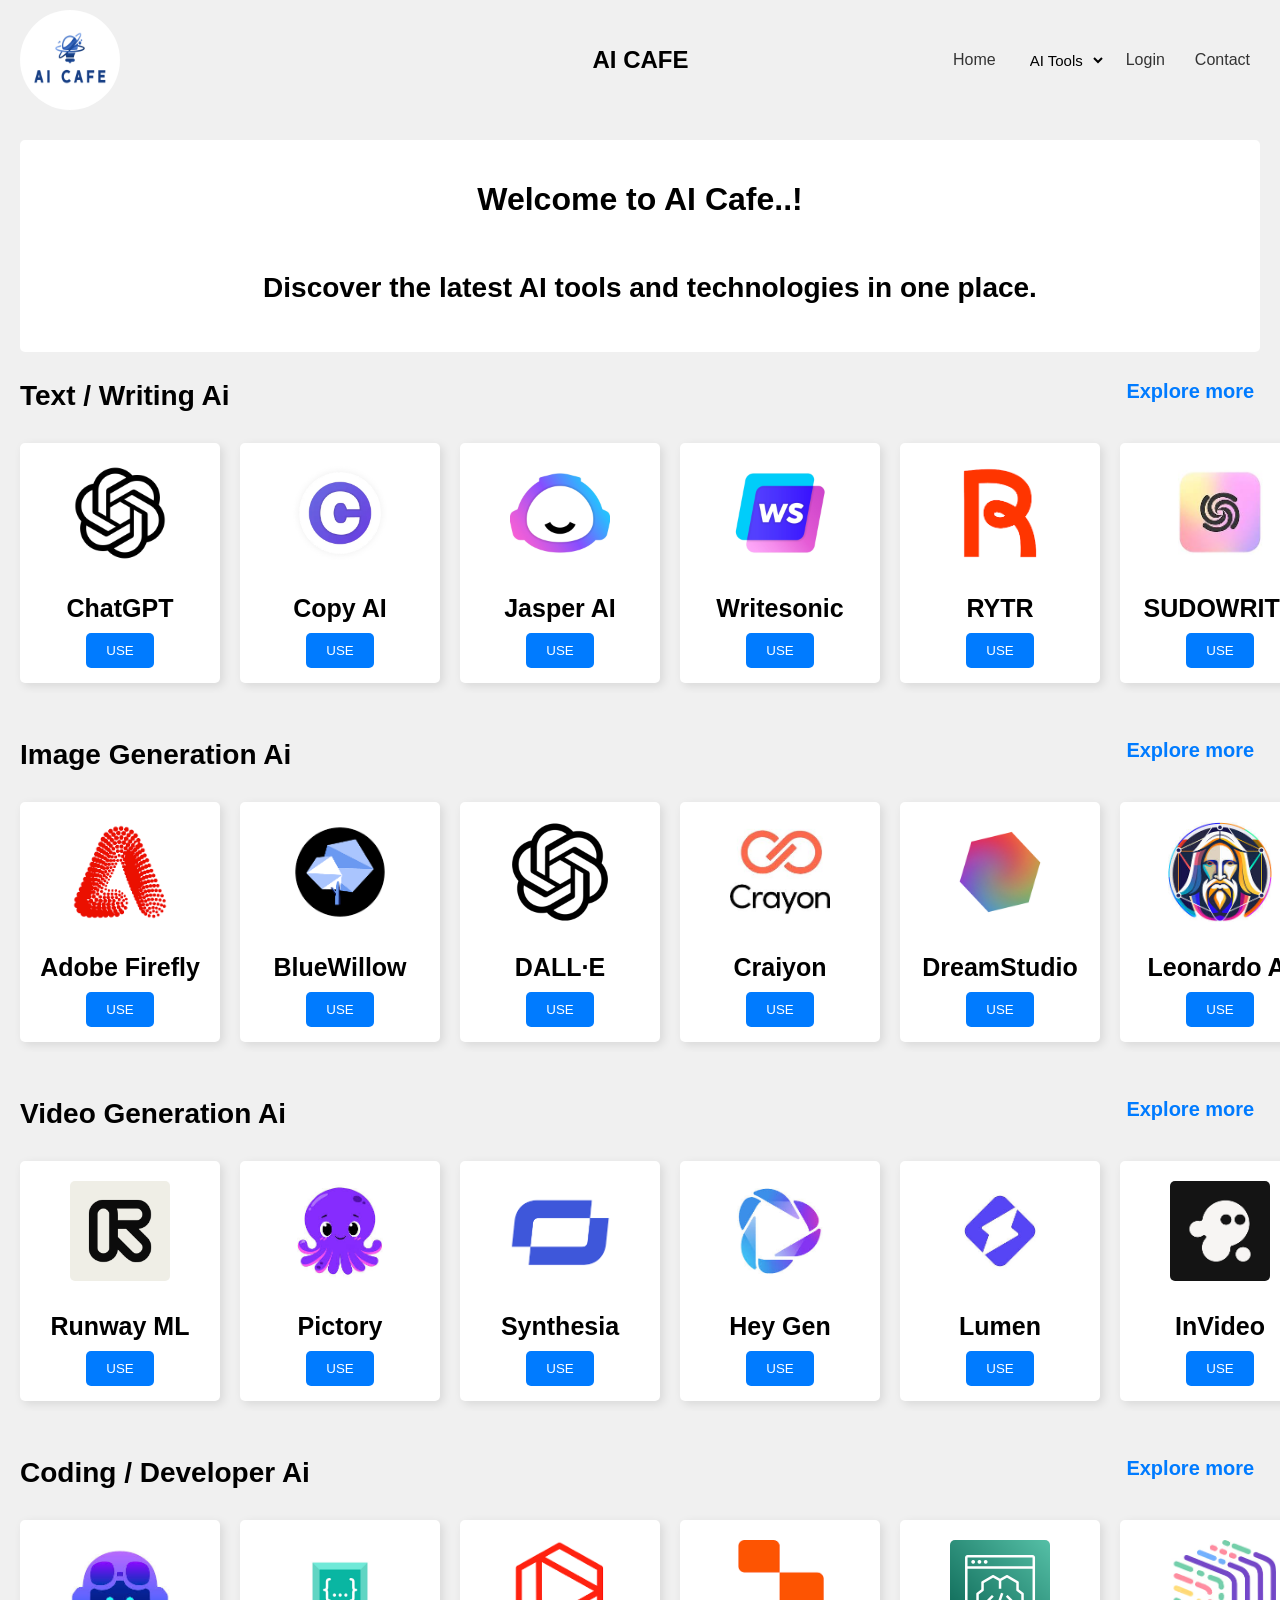
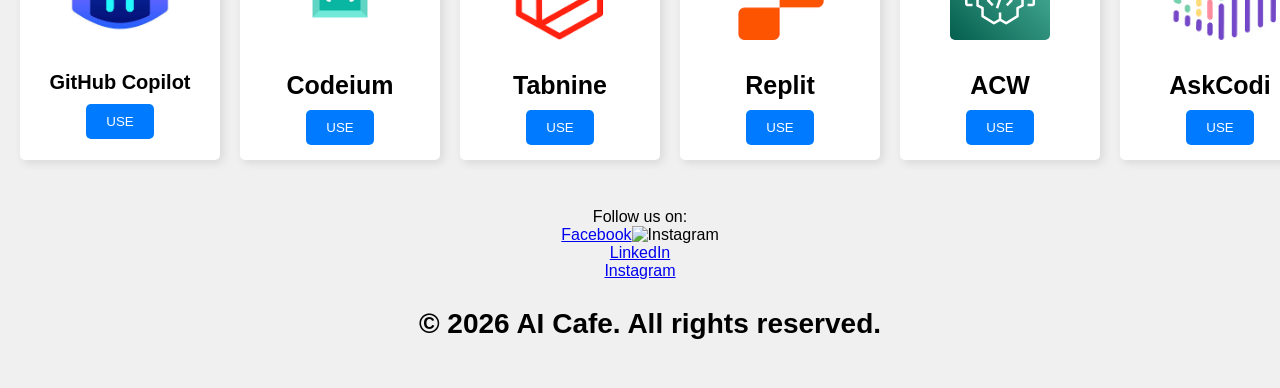
==== index.html @ f43bdcdd "first commit" ====
<!doctype html>
<html lang="en">
  <head>
    <meta charset="UTF-8" />
    <meta name="viewport" content="width=device-width, initial-scale=1.0" />
    <title>Ai cafe</title>
    <link rel="shortcut icon" href="./images/Ai-cafe.png" type="image/x-icon">
</head>
    <style>
      body {
        margin: 0;
        padding: 0;
        font-family: Arial, sans-serif;
        background-color: #f0f0f0;
    
      }
      header h1 {
         display: flex;
         font-size: 24px;
         margin-left: 20%;
      }

      header {
        display: flex;
       justify-content: space-between;
        align-items: center;
        background-color: #f0f0f0;
        padding: 10px 20px;
      }

      nav ul {
        list-style-type: none;
        display: flex;
        gap: 20px;
      }

      nav ul li {
        margin-right: 10px;
      }

      li a {
        text-decoration: none;
        color: #333;
      }

      select {
        padding: 0px;
        border: none;
        outline: none;
        font-size: 15px;
        width: 80px;
        background-color: #f0f0f0;
      }
      header img {
        width: 100px;
        height: 100px;
        border-radius: 50%;
      }
      #wel {
        margin: 20px;
        padding: 20px;
        background-color: white;
        border-radius: 5px;
        text-align: center;
      }
      #wel h1 {
        font-size: 32px;
        display: inline-block;
        overflow: hidden;
        white-space: nowrap;
        animation:
         typing 4s steps(15) infinite,
         blink .5s step-end infinite;
      }
      @keyframes typing {
         0% {clip-path: inset(0 100% 0 0);}
          40% {clip-path: inset(0 0 0 0);}
           60% {clip-path: inset(0 0 0 0);}          
            100% {clip-path: inset(0 100% 0 0);}
        }
        @keyframes cursor {
                 50%{border-color: transparent}}
      
      .grid {
        display: flex;
      gap: 20px;
      overflow-x: auto;
      overflow-y: hidden;
      padding: 10px 20px;
      scroll-behavior: smooth;
      scrollbar-width: none;
        margin-top: -50px;
      }
      .item {
        background-color: white;
        padding: 10px;
        border-radius: 5px;
        text-align: center;
        flex: 0 0 auto;
        height: 220px;
        width: 180px;
        text-align: center;
        box-shadow: 3px 3px 10px rgba(0, 0, 0, 0.1);
        
      }
      .item img {
        width: auto;
        height: 100px;
        border-radius: 5px;
        margin-top: 10px;
      }
      p{
        font-size: 28px;
        font-weight: bold;
        margin-left: 20px;
      }
      .item:hover {
        background-color: #e0e0e0;
        transform: translateY(-5px);
        transition: transform 0.3s ease;
      }
      .item p {
        font-size: 25px;
        margin: 10px;
        margin-top: 15%;
      }
      .item button {
        padding: 10px 20px;
        background-color: #007bff;
        color: white;
        border: none;
        border-radius: 5px;
        cursor: pointer;
      }
      #See {
        margin-left: 88%;
        font-size: 20px;
        color: #007bff;
        cursor: pointer;
      }
    </style>
  </head>

  <body>
    <header>
      <img src="./images/Ai-cafe.png" alt="hel">
      <h1>AI CAFE</h1>
      <nav>
        <ul>
          <li><a href="#">Home</a></li>
          <select>
            <option>AI Tools</option>
            <option>Text/Writing Ai</option>
            <option>Image Generation Ai</option>
            <option>Video Creation Ai</option>
            <option>Coding/Development Ai</option>
            <option>Voice&Speech Ai</option>
            <option>Chatbot Ai</option>
            <option>Design Ai</option>
            <option>Productivtiy Ai</option>
            <option>Education AI</option>
            <option>Marketing Ai</option>
          </select>
          <li><a href="#">Login</a></li>
          <li><a href="#">Contact </a></li>
        </ul>
      </nav>
    </header>
    <div id="wel">
        <h1 style="text-align: center;">Welcome to AI Cafe..!</h1>
        <p>Discover the latest AI tools and technologies in one place.</p>
    </div>
    <p>Text / Writing Ai</p>
    <P id="See"><a href="#" style="text-decoration: none; color: #007bff;
     position: relative;
     top: -60px;">Explore more</a></P>
    <div class="grid">
    <div class="item">
      <img src="./images/text ai/ChatGPT-Logo.png" alt="">
      <p>ChatGPT</p>
      <button>USE</button>
    </div>
    <div class="item">
      <img src="./images/text ai/copy-ai-badge.webp" alt="" >
      <p>Copy AI</p>
      <button>USE</button>
    </div>
    <div class="item">
      <img src="./images/text ai/jasper-ai.jpg" alt="" >
      <p>Jasper AI</p>
      <button>USE</button>
    </div>
    <div class="item">
      <img src="./images/text ai/writesonic.jpg" alt="">
      <p>Writesonic</p>
      <button>USE</button>
    </div>
    <div class="item">
      <img src="./images/text ai/RYTR.png" alt="">
      <p>RYTR</p>
      <button>USE</button>
    </div>
    <div class="item">
      <img src="./images/text ai/SUDOWRITE.jpg" alt="">
      <p>SUDOWRITE</p>
      <button>USE</button>
    </div>
    <div class="item">
      <img src="./images/text ai/Notion_app_logo.png" alt="">
      <p>Notion AI</p>
      <button>USE</button>
    </div>
    </div><br>

    <p>Image Generation Ai</p>
    <P id="See"><a href="#" style="text-decoration: none; color: #007bff;
     position: relative;
     top: -60px;">Explore more</a></P>
    <div class="grid">
    <div class="item">
      <img src="./images/image-generation/adoby-firefly.png" alt="">
      <p>Adobe Firefly</p>
      <button>USE</button>
    </div>
    <div class="item">
      <img src="./images/image-generation/bluewillow.png" alt="" >
      <p>BlueWillow</p>
      <button>USE</button>
    </div>
    <div class="item">
      <img src="./images/image-generation/DALL-E.png" alt="" >
      <p>DALL·E</p>
      <button>USE</button>
    </div>
    <div class="item">
      <img src="./images/image-generation/craiyon.jpg" alt="">
      <p>Craiyon</p>
      <button>USE</button>
      </div>
      <div class="item">
      <img src="./images/image-generation/dreamstudio-icon-filled-256.png" alt="" >
      <p>DreamStudio</p>
      <button>USE</button>
    </div>
    <div class="item">
      <img src="./images/image-generation/leonarado.jpg" alt="" >
      <p>Leonardo AI</p>
      <button>USE</button>
    </div>
    <div class="item">
      <img src="./images/image-generation/midjourney.png" alt="">
      <p>Midjourney</p>
      <button>USE</button>
    </div>
      </div><br>
      <p>Video Generation Ai</p>
    <P id="See"><a href="#" style="text-decoration: none; color: #007bff;
     position: relative;
     top: -60px;">Explore more</a></P>
    <div class="grid">
    <div class="item">
      <img src="./images/video-generation/runway-ml.png" alt="">
      <p>Runway ML</p>
      <button>USE</button>
    </div>
    <div class="item">
      <img src="./images/video-generation/pictory.jpg" alt="" >
      <p>Pictory</p>
      <button>USE</button>
    </div>
    <div class="item">
      <img src="./images/video-generation/synthesia.png" alt="" >
      <p>Synthesia</p>
      <button>USE</button>
    </div>
    <div class="item">
      <img src="./images/video-generation/hey-gen.jpg" alt="">
      <p>Hey Gen</p>
      <button>USE</button>
      </div>
      <div class="item">
      <img src="./images/video-generation/lumen.jpg" alt="" >
      <p>Lumen</p>
      <button>USE</button>
    </div>
    <div class="item">
      <img src="./images/video-generation/invideo.png" alt="" >
      <p>InVideo</p>
      <button>USE</button>
    </div>
    <div class="item">
      <img src="./images/video-generation/veed.png" alt="">
      <p>Veed.io</p>
      <button>USE</button>
    </div>
      </div><br>
      <p>Coding / Developer Ai</p>
    <P id="See"><a href="#" style="text-decoration: none; color: #007bff;
     position: relative;
     top: -60px;">Explore more</a></P>
    <div class="grid">
    <div class="item">
      <img src="./images/coding/github-copilot.jpg" alt="">
      <p style="font-size: 20px;">GitHub Copilot</p>
      <button>USE</button>
    </div>
    <div class="item">
      <img src="./images/coding/Codeium.jpg" alt="" >
      <p>Codeium</p>
      <button>USE</button>
    </div>
    <div class="item">
      <img src="./images/coding/tabnine.png" alt="" >
      <p>Tabnine</p>
      <button>USE</button>
    </div>
    <div class="item">
      <img src="./images/coding/replit.png" alt="">
      <p>Replit</p>
      <button>USE</button>
      </div>
      <div class="item">
      <img src="./images/coding/amazone-code-wishper.png" alt="" >
      <p>ACW</p>
      <button>USE</button>
    </div>
    <div class="item">
      <img src="./images/coding/askcodi.avif" alt="" >
      <p>AskCodi</p>
      <button>USE</button>
    </div>
    <div class="item">
      <img src="./images/coding/mutable.jpg" alt="">
      <p>Mutable</p>
      <button>USE</button>
    </div>
      </div><br>
      <footer style="text-align: center; padding: 20px; background-color: #f0f0f0;">
        <div class="about">
          Follow us on: <br>
          <a href="https://www.facebook.com/AIcafe" target="_blank">Facebook</a><img src="./images/about/instagram.avif" alt="Instagram" style="width: 50px; height: 50px;"> <br>
          <a href="https://www.linkedin.com/company/aicafe" target="_blank">LinkedIn</a> <br>
          <a href="https://www.instagram.com/AIcafe" target="_blank">Instagram</a>
        </div>
        <p>&copy; 2026 AI Cafe. All rights reserved.</p>
      </footer>
     </body>
</html>
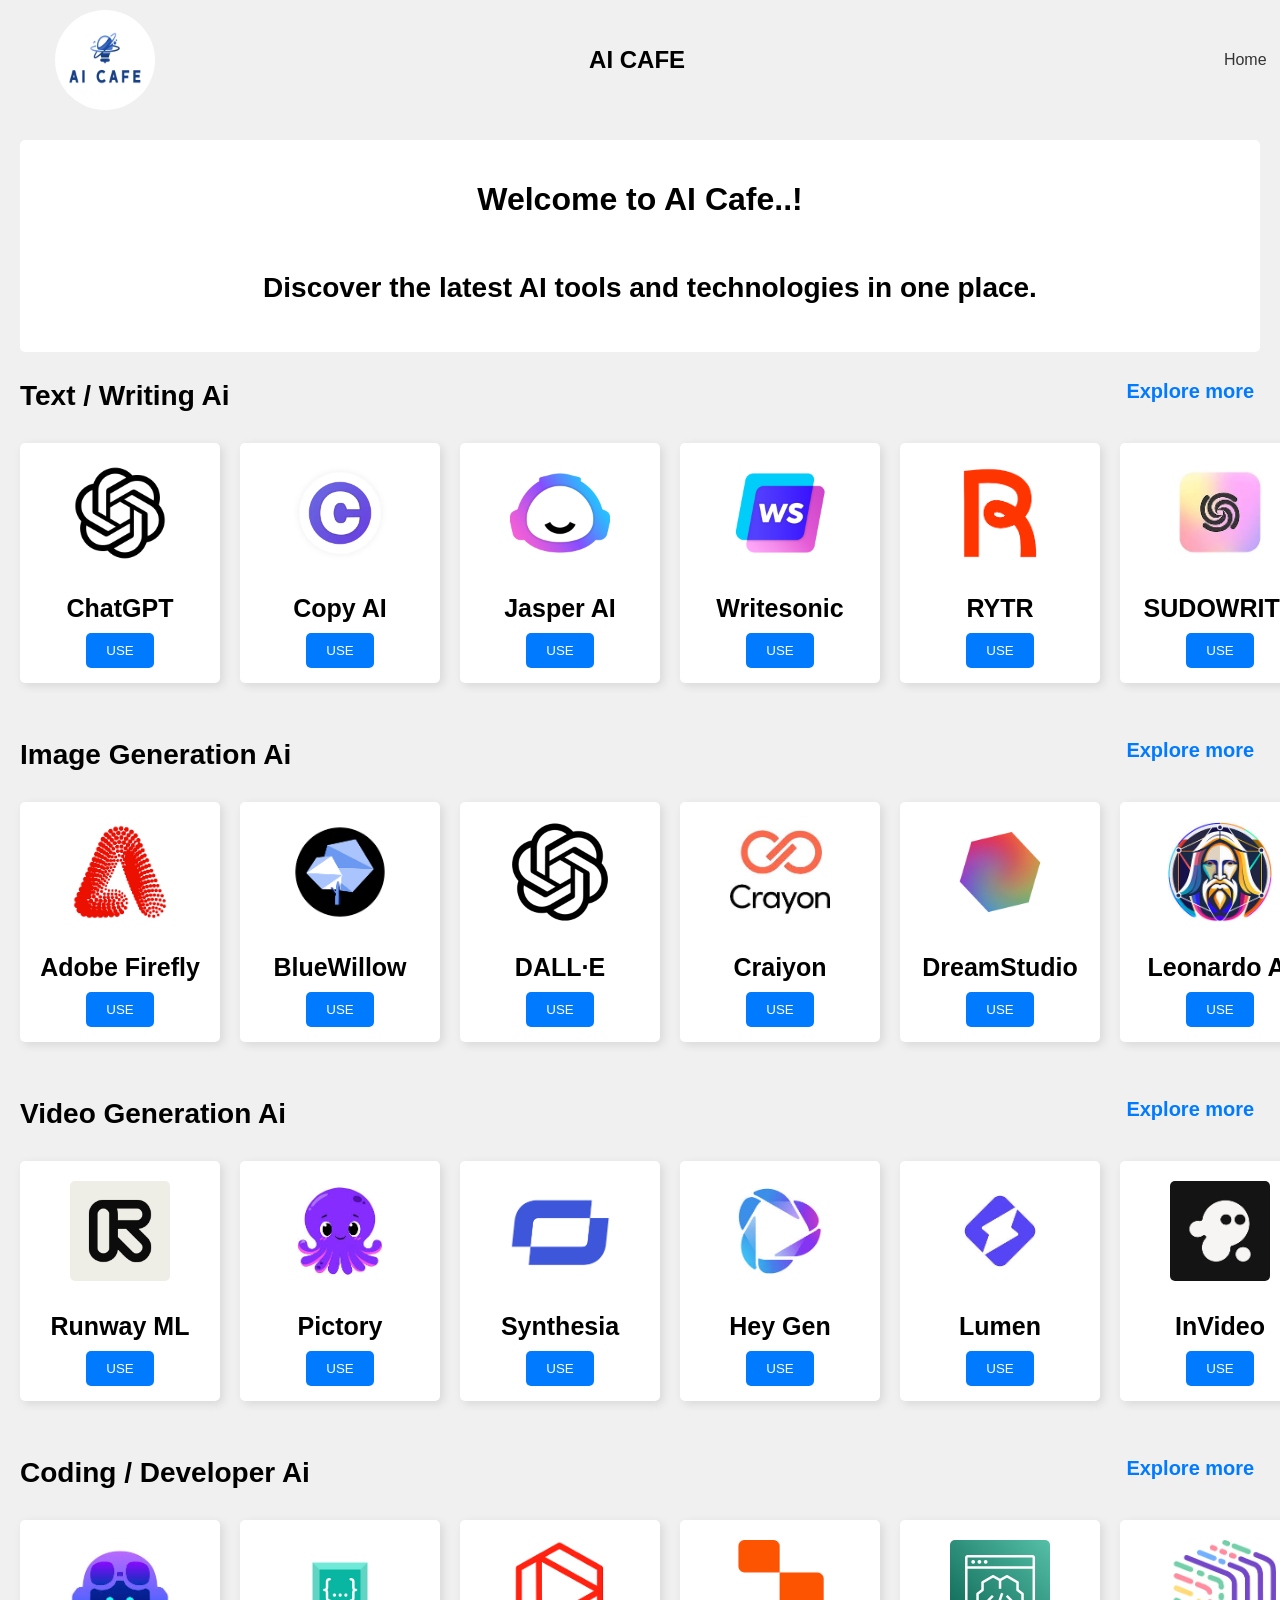
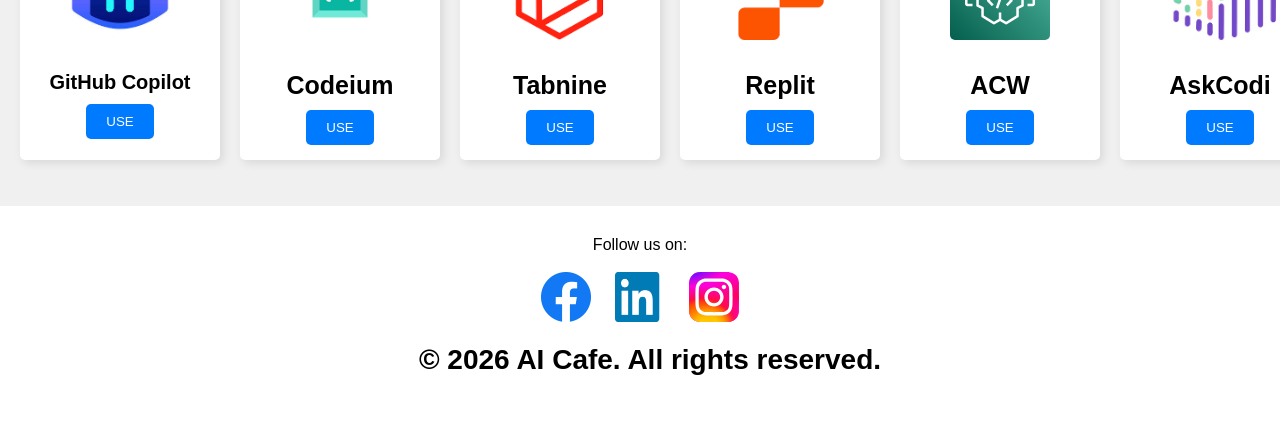
==== commit 320433b6: "first commit" ====
--- a/index.html
+++ b/index.html
@@ -5,163 +5,35 @@
     <meta name="viewport" content="width=device-width, initial-scale=1.0" />
     <title>Ai cafe</title>
     <link rel="shortcut icon" href="./images/Ai-cafe.png" type="image/x-icon">
+    <link rel="stylesheet" href="style.css" />
 </head>
-    <style>
-      body {
-        margin: 0;
-        padding: 0;
-        font-family: Arial, sans-serif;
-        background-color: #f0f0f0;
-    
-      }
-      header h1 {
-         display: flex;
-         font-size: 24px;
-         margin-left: 20%;
-      }
-
-      header {
-        display: flex;
-       justify-content: space-between;
-        align-items: center;
-        background-color: #f0f0f0;
-        padding: 10px 20px;
-      }
-
-      nav ul {
-        list-style-type: none;
-        display: flex;
-        gap: 20px;
-      }
-
-      nav ul li {
-        margin-right: 10px;
-      }
-
-      li a {
-        text-decoration: none;
-        color: #333;
-      }
-
-      select {
-        padding: 0px;
-        border: none;
-        outline: none;
-        font-size: 15px;
-        width: 80px;
-        background-color: #f0f0f0;
-      }
-      header img {
-        width: 100px;
-        height: 100px;
-        border-radius: 50%;
-      }
-      #wel {
-        margin: 20px;
-        padding: 20px;
-        background-color: white;
-        border-radius: 5px;
-        text-align: center;
-      }
-      #wel h1 {
-        font-size: 32px;
-        display: inline-block;
-        overflow: hidden;
-        white-space: nowrap;
-        animation:
-         typing 4s steps(15) infinite,
-         blink .5s step-end infinite;
-      }
-      @keyframes typing {
-         0% {clip-path: inset(0 100% 0 0);}
-          40% {clip-path: inset(0 0 0 0);}
-           60% {clip-path: inset(0 0 0 0);}          
-            100% {clip-path: inset(0 100% 0 0);}
-        }
-        @keyframes cursor {
-                 50%{border-color: transparent}}
-      
-      .grid {
-        display: flex;
-      gap: 20px;
-      overflow-x: auto;
-      overflow-y: hidden;
-      padding: 10px 20px;
-      scroll-behavior: smooth;
-      scrollbar-width: none;
-        margin-top: -50px;
-      }
-      .item {
-        background-color: white;
-        padding: 10px;
-        border-radius: 5px;
-        text-align: center;
-        flex: 0 0 auto;
-        height: 220px;
-        width: 180px;
-        text-align: center;
-        box-shadow: 3px 3px 10px rgba(0, 0, 0, 0.1);
-        
-      }
-      .item img {
-        width: auto;
-        height: 100px;
-        border-radius: 5px;
-        margin-top: 10px;
-      }
-      p{
-        font-size: 28px;
-        font-weight: bold;
-        margin-left: 20px;
-      }
-      .item:hover {
-        background-color: #e0e0e0;
-        transform: translateY(-5px);
-        transition: transform 0.3s ease;
-      }
-      .item p {
-        font-size: 25px;
-        margin: 10px;
-        margin-top: 15%;
-      }
-      .item button {
-        padding: 10px 20px;
-        background-color: #007bff;
-        color: white;
-        border: none;
-        border-radius: 5px;
-        cursor: pointer;
-      }
-      #See {
-        margin-left: 88%;
-        font-size: 20px;
-        color: #007bff;
-        cursor: pointer;
-      }
-    </style>
-  </head>
-
   <body>
     <header>
-      <img src="./images/Ai-cafe.png" alt="hel">
+      <img src="./images/Ai-cafe.png" alt="hel" style="position: relative;
+      right: 15%;">
       <h1>AI CAFE</h1>
       <nav>
-        <ul>
-          <li><a href="#">Home</a></li>
-          <select>
-            <option>AI Tools</option>
-            <option>Text/Writing Ai</option>
-            <option>Image Generation Ai</option>
-            <option>Video Creation Ai</option>
-            <option>Coding/Development Ai</option>
-            <option>Voice&Speech Ai</option>
-            <option>Chatbot Ai</option>
-            <option>Design Ai</option>
-            <option>Productivtiy Ai</option>
-            <option>Education AI</option>
-            <option>Marketing Ai</option>
-          </select>
-          <li><a href="#">Login</a></li>
+        <ul style="  
+         position: relative;
+        left:70%">
+          <li><a href="index.html">Home</a></li>
+         <li class="dropdown">
+    <a href="#">AI Tools ▼</a>
+
+    <ul class="dropdown-menu">
+        <li><a href="text-ai.php">Text/Writing AI</a></li>
+        <li><a href="image-ai.php">Image Generation AI</a></li>
+        <li><a href="#">Video Creation AI</a></li>
+        <li><a href="#">Coding/Development AI</a></li>
+        <li><a href="#">Voice & Speech AI</a></li>
+        <li><a href="#">Chatbot AI</a></li>
+        <li><a href="#">Design AI</a></li>
+        <li><a href="#">Productivity AI</a></li>
+        <li><a href="#">Education AI</a></li>
+        <li><a href="#">Marketing AI</a></li>
+    </ul>
+</li>
+          <li><a href="./login.html">Login</a></li>
           <li><a href="#">Contact </a></li>
         </ul>
       </nav>
@@ -171,44 +43,44 @@
         <p>Discover the latest AI tools and technologies in one place.</p>
     </div>
     <p>Text / Writing Ai</p>
-    <P id="See"><a href="#" style="text-decoration: none; color: #007bff;
+    <P id="See"><a href="./text-ai.php" style="text-decoration: none; color: #007bff;
      position: relative;
      top: -60px;">Explore more</a></P>
     <div class="grid">
     <div class="item">
       <img src="./images/text ai/ChatGPT-Logo.png" alt="">
       <p>ChatGPT</p>
-      <button>USE</button>
+      <a href="https://chat.openai.com/" target="_blank"><button>USE</button></a>
     </div>
     <div class="item">
       <img src="./images/text ai/copy-ai-badge.webp" alt="" >
       <p>Copy AI</p>
-      <button>USE</button>
+     <a href="https://www.copy.ai/" target="_blank"><button>USE</button></a>
     </div>
     <div class="item">
       <img src="./images/text ai/jasper-ai.jpg" alt="" >
       <p>Jasper AI</p>
-      <button>USE</button>
+      <a href="https://www.jasper.ai/" target="_blank"><button>USE</button></a>
     </div>
     <div class="item">
       <img src="./images/text ai/writesonic.jpg" alt="">
       <p>Writesonic</p>
-      <button>USE</button>
+      <a href="https://www.writesonic.com/" target="_blank"><button>USE</button></a>
     </div>
     <div class="item">
       <img src="./images/text ai/RYTR.png" alt="">
       <p>RYTR</p>
-      <button>USE</button>
+      <a href="https://rytr.me/" target="_blank"><button>USE</button></a>
     </div>
     <div class="item">
       <img src="./images/text ai/SUDOWRITE.jpg" alt="">
       <p>SUDOWRITE</p>
-      <button>USE</button>
+      <a href="https://www.sudowrite.com/" target="_blank"><button>USE</button></a>
     </div>
     <div class="item">
       <img src="./images/text ai/Notion_app_logo.png" alt="">
       <p>Notion AI</p>
-      <button>USE</button>
+      <a href="https://www.notion.so/" target="_blank"><button>USE</button></a>
     </div>
     </div><br>
 
@@ -220,37 +92,37 @@
     <div class="item">
       <img src="./images/image-generation/adoby-firefly.png" alt="">
       <p>Adobe Firefly</p>
-      <button>USE</button>
+      <a href="https://firefly.adobe.com/" target="_blank"><button>USE</button></a>
     </div>
     <div class="item">
       <img src="./images/image-generation/bluewillow.png" alt="" >
       <p>BlueWillow</p>
-      <button>USE</button>
+      <a href="https://www.bluewillow.com/" target="_blank"><button>USE</button></a>
     </div>
     <div class="item">
       <img src="./images/image-generation/DALL-E.png" alt="" >
       <p>DALL·E</p>
-      <button>USE</button>
+      <a href="https://www.dalle.com/" target="_blank"><button>USE</button></a>
     </div>
     <div class="item">
       <img src="./images/image-generation/craiyon.jpg" alt="">
       <p>Craiyon</p>
-      <button>USE</button>
+      <a href="https://www.craiyon.com/" target="_blank"><button>USE</button></a>
       </div>
       <div class="item">
       <img src="./images/image-generation/dreamstudio-icon-filled-256.png" alt="" >
       <p>DreamStudio</p>
-      <button>USE</button>
+      <a href="https://dreamstudio.ai/" target="_blank"><button>USE</button></a>  
     </div>
     <div class="item">
       <img src="./images/image-generation/leonarado.jpg" alt="" >
       <p>Leonardo AI</p>
-      <button>USE</button>
+      <a href="https://www.leonardo.ai/" target="_blank"><button>USE</button></a>
     </div>
     <div class="item">
       <img src="./images/image-generation/midjourney.png" alt="">
       <p>Midjourney</p>
-      <button>USE</button>
+      <a href="https://www.midjourney.com/" target="_blank"><button>USE</button></a>
     </div>
       </div><br>
       <p>Video Generation Ai</p>
@@ -261,37 +133,37 @@
     <div class="item">
       <img src="./images/video-generation/runway-ml.png" alt="">
       <p>Runway ML</p>
-      <button>USE</button>
+      <a href="https://runwayml.com/" target="_blank"><button>USE</button></a>
     </div>
     <div class="item">
       <img src="./images/video-generation/pictory.jpg" alt="" >
       <p>Pictory</p>
-      <button>USE</button>
+      <a href="https://www.pictory.ai/" target="_blank"><button>USE</button></a>
     </div>
     <div class="item">
       <img src="./images/video-generation/synthesia.png" alt="" >
       <p>Synthesia</p>
-      <button>USE</button>
+      <a href="https://www.synthesia.io/" target="_blank"><button>USE</button></a>
     </div>
     <div class="item">
       <img src="./images/video-generation/hey-gen.jpg" alt="">
       <p>Hey Gen</p>
-      <button>USE</button>
+      <a href="https://www.heygen.com/" target="_blank"><button>USE</button></a>
       </div>
       <div class="item">
       <img src="./images/video-generation/lumen.jpg" alt="" >
       <p>Lumen</p>
-      <button>USE</button>
+      <a href="https://www.lumen.com/" target="_blank"><button>USE</button></a>
     </div>
     <div class="item">
       <img src="./images/video-generation/invideo.png" alt="" >
       <p>InVideo</p>
-      <button>USE</button>
+      <a href="https://www.invideo.io/" target="_blank"><button>USE</button></a>
     </div>
     <div class="item">
       <img src="./images/video-generation/veed.png" alt="">
       <p>Veed.io</p>
-      <button>USE</button>
+      <a href="https://www.veed.io/" target="_blank"><button>USE</button></a>
     </div>
       </div><br>
       <p>Coding / Developer Ai</p>
@@ -302,45 +174,54 @@
     <div class="item">
       <img src="./images/coding/github-copilot.jpg" alt="">
       <p style="font-size: 20px;">GitHub Copilot</p>
-      <button>USE</button>
+      <a href="https://github.com/features/copilot" target="_blank"><button>USE</button></a>
     </div>
     <div class="item">
       <img src="./images/coding/Codeium.jpg" alt="" >
       <p>Codeium</p>
-      <button>USE</button>
+      <a href="https://codeium.com/" target="_blank"><button>USE</button></a>
     </div>
     <div class="item">
       <img src="./images/coding/tabnine.png" alt="" >
       <p>Tabnine</p>
-      <button>USE</button>
+      <a href="https://www.tabnine.com/" target="_blank"><button>USE</button></a>
     </div>
     <div class="item">
       <img src="./images/coding/replit.png" alt="">
       <p>Replit</p>
-      <button>USE</button>
+      <a href="https://replit.com/" target="_blank"><button>USE</button></a>
       </div>
       <div class="item">
       <img src="./images/coding/amazone-code-wishper.png" alt="" >
       <p>ACW</p>
-      <button>USE</button>
+      <a href="https://www.amazon.com/ai/" target="_blank"><button>USE</button></a>
     </div>
     <div class="item">
       <img src="./images/coding/askcodi.avif" alt="" >
       <p>AskCodi</p>
-      <button>USE</button>
+      <a href="https://www.askcodi.com/" target="_blank"><button>USE</button></a>
     </div>
     <div class="item">
       <img src="./images/coding/mutable.jpg" alt="">
       <p>Mutable</p>
-      <button>USE</button>
+      <a href="https://www.mutable.ai/" target="_blank"><button>USE</button></a>
     </div>
       </div><br>
-      <footer style="text-align: center; padding: 20px; background-color: #f0f0f0;">
+     <br>
+  <script>
+    function goToPage(page) {
+      if (page !="") {
+        window.location.href = page;
+      } 
+    }
+  </script>
+      <footer style="text-align: center; padding: 20px; background-color: white;">
         <div class="about">
           Follow us on: <br>
-          <a href="https://www.facebook.com/AIcafe" target="_blank">Facebook</a><img src="./images/about/instagram.avif" alt="Instagram" style="width: 50px; height: 50px;"> <br>
-          <a href="https://www.linkedin.com/company/aicafe" target="_blank">LinkedIn</a> <br>
-          <a href="https://www.instagram.com/AIcafe" target="_blank">Instagram</a>
+          <br>
+          <a href="https://www.facebook.com/AIcafe" target="_blank"><img src="./images/Facebook_f_logo_(2019).svg.png" alt="Facebook" style="width: 50px; height: 50px;"></a> 
+          <a href="https://www.linkedin.com/company/aicafe" target="_blank"><img src="./images/pngwing.com (3).png" alt="LinkedIn" style="width: 50px; height: 50px;"></a> 
+          <a href="https://www.instagram.com/aarvi__643" target="_blank"><img src="./images/Instagram_logo_2022.svg" alt="Instagram" style="width: 50px; height: 50px;"></a>
         </div>
         <p>&copy; 2026 AI Cafe. All rights reserved.</p>
       </footer>
--- a/style.css
+++ b/style.css
@@ -0,0 +1,179 @@
+ body {
+        margin: 0;
+        padding: 0;
+        font-family: Arial, sans-serif;
+        background-color: #f0f0f0;
+    
+      }
+      header h1 {
+         display: flex;
+         font-size: 24px;
+         margin-left: 20%;
+      }
+
+      header {
+        display: flex;
+       justify-content: center;
+        align-items: center;
+        background-color: #f0f0f0;
+        padding: 10px 20px;
+      }
+      nav ul {
+        list-style-type: none;
+        display: flex;
+        gap: 20px;
+      }
+
+      nav ul li{
+        margin-right: 10px;
+        position: relative;
+        left: 80%;
+      }
+
+      li a {
+        text-decoration: none;
+        color: #333;
+      }
+
+    
+      .dropdown {
+    position: relative;
+}
+
+.dropdown-menu {
+    display: none;
+    position: absolute;
+    top: 100%;
+    left: 50%;
+    transform: translateX(-50%);
+    background: white;
+    list-style: none;
+    padding: 0;
+    margin: 0;
+    border: 1px solid #ccc;
+    min-width: 200px;
+    z-index: 1000;
+}
+
+.dropdown-menu li {
+    padding: 10px;
+}
+
+.dropdown-menu li a {
+    color: #333;
+    display: block;
+}
+
+.dropdown-menu li:hover {
+    background: #f0f0f0;
+}
+
+/* hover pe open */
+.dropdown:hover .dropdown-menu {
+    display: block;
+}
+      header img {
+        width: 100px;
+        height: 100px;
+        border-radius: 50%;
+      }
+      #wel {
+        margin: 20px;
+        padding: 20px;
+        background-color: white;
+        border-radius: 5px;
+        text-align: center;
+      }
+      #wel h1 {
+        font-size: 32px;
+        display: inline-block;
+        overflow: hidden;
+        white-space: nowrap;
+        animation:
+         typing 4s steps(15) infinite,
+         blink .5s step-end infinite;
+      }
+      @keyframes typing {
+         0% {clip-path: inset(0 100% 0 0);}
+          40% {clip-path: inset(0 0 0 0);}
+           60% {clip-path: inset(0 0 0 0);}          
+            100% {clip-path: inset(0 100% 0 0);}
+        }
+        @keyframes cursor {
+                 50%{border-color: transparent}}
+      
+      .grid {
+        display: flex;
+      gap: 20px;
+      overflow-x: auto;
+      overflow-y: hidden;
+      padding: 10px 20px;
+      scroll-behavior: smooth;
+      scrollbar-width: none;
+        margin-top: -50px;
+      }
+      .item {
+        background-color: white;
+        padding: 10px;
+        border-radius: 5px;
+        text-align: center;
+        flex: 0 0 auto;
+        height: 220px;
+        width: 180px;
+        text-align: center;
+        box-shadow: 3px 3px 10px rgba(0, 0, 0, 0.1);
+        
+      }
+      .item img {
+        width: auto;
+        height: 100px;
+        border-radius: 5px;
+        margin-top: 10px;
+      }
+      p{
+        font-size: 28px;
+        font-weight: bold;
+        margin-left: 20px;
+      }
+      .item:hover {
+        background-color: #e0e0e0;
+        transform: translateY(-5px);
+        transition: transform 0.3s ease;
+      }
+      .item p {
+        font-size: 25px;
+        margin: 10px;
+        margin-top: 15%;
+      }
+      .item button {
+        padding: 10px 20px;
+        background-color: #007bff;
+        color: white;
+        border: none;
+        border-radius: 5px;
+        cursor: pointer;
+      }
+      #See {
+        margin-left: 88%;
+        font-size: 20px;
+        color: #007bff;
+        cursor: pointer;
+      }
+      #See a {
+        text-decoration: none;
+        color: #007bff;
+      }
+      .about a {
+        text-decoration: none;
+        color: #007bff;
+      }
+      .about img {
+        margin: 0 10px;
+      }
+      .about{
+        margin-bottom: 10px;
+        position: relative;
+        top: 10px;
+        left: 50%;
+        transform: translateX(-50%);
+      }
